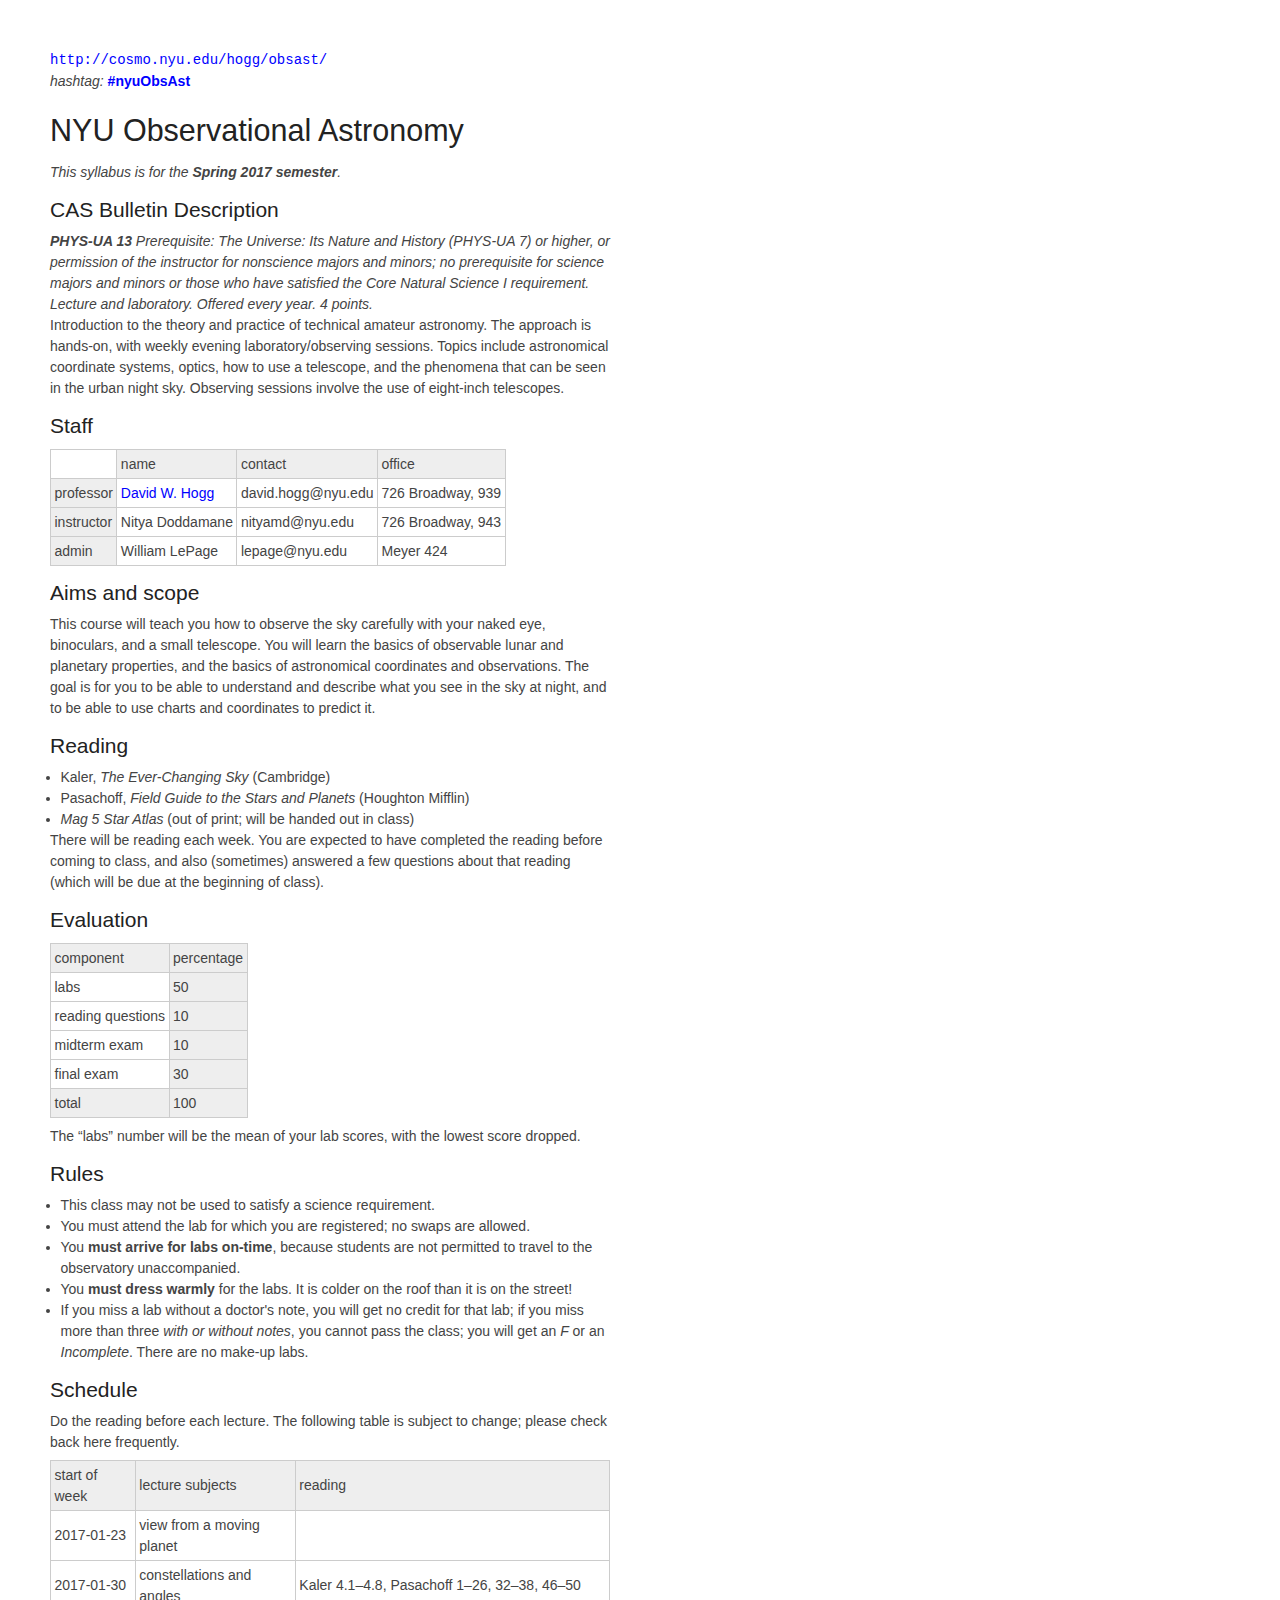
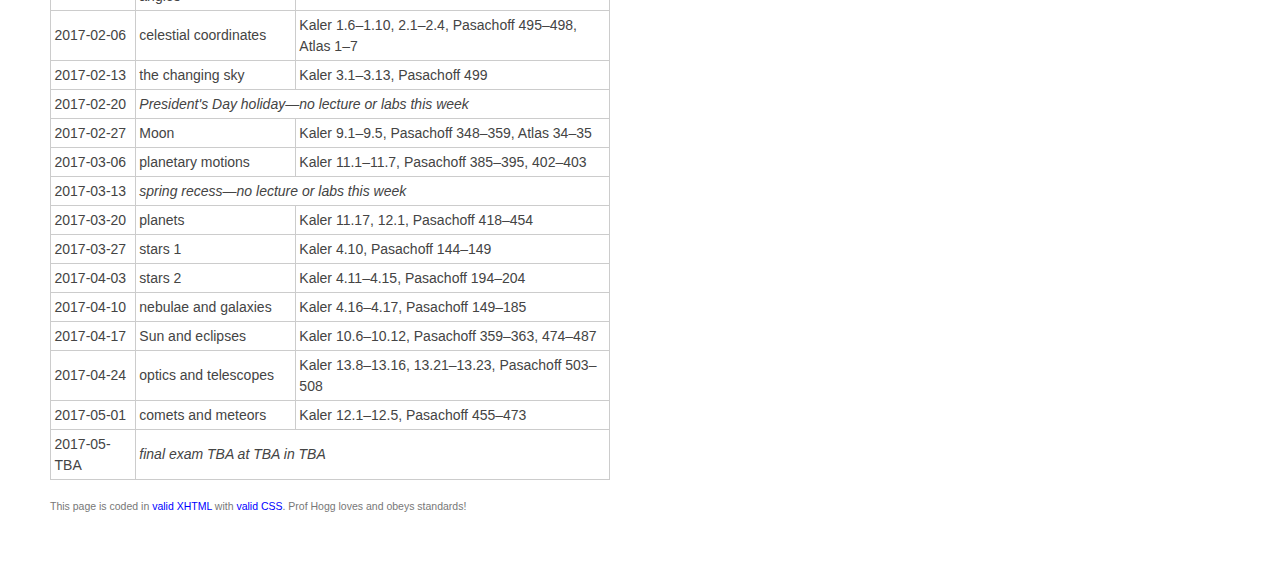
==== www/index.html @ b97e00bc "office" ====
<!DOCTYPE html PUBLIC "-//W3C//DTD XHTML 1.0 Transitional//EN"
  "http://www.w3.org/TR/xhtml1/DTD/xhtml1-transitional.dtd">
<html xmlns="http://www.w3.org/1999/xhtml">
<head>
  <meta name="robots" content="index,nofollow" />
  <meta name="Pragma" content="no-cache" />
  <meta http-equiv="Content-type" content="text/html;charset=UTF-8" />
  <link rel="stylesheet" type="text/css" href="physics.css" />
  <link rel="stylesheet" type="text/css" href="//fonts.googleapis.com/css?family=EB+Garamond" />
  <title>NYU Observational Astronomy Spring 2017</title>
</head>
<body>
<div id="container">
<p class="noindent"><a href="http://cosmo.nyu.edu/hogg/obsast/">
<tt>http://cosmo.nyu.edu/hogg/obsast/</tt></a></p>
<p class="noindent"><i>hashtag:</i> <b><a href="https://twitter.com/hashtag/nyuObsAst">#nyuObsAst</a></b></p>

<h1>NYU Observational Astronomy</h1>
<p class="noindent"><i>This syllabus is for the <b>Spring 2017 semester</b>.</i></p>

<h2>CAS Bulletin Description</h2>
<p class="noindent"><i><b>PHYS-UA 13</b>  Prerequisite: The Universe: Its Nature and History (PHYS-UA 7) or higher, or permission of the instructor for nonscience majors and minors; no prerequisite for science majors and minors or those who have satisfied the Core  Natural Science I requirement. Lecture and laboratory. Offered every year. 4 points.</i><br/>
Introduction to the theory and practice of technical amateur astronomy. The approach is hands-on, with weekly evening laboratory/observing sessions. Topics include astronomical coordinate systems, optics, how to use a telescope, and the phenomena that can be seen in the urban night sky. Observing sessions involve the use of eight-inch telescopes.</p>

<h2>Staff</h2>
<table>
<tr><td></td>
    <th>name</th>
    <th>contact</th>
    <th>office</th>
<tr><th>professor</th>
    <td><a href="http://cosmo.nyu.edu/hogg/">David&nbsp;W.&nbsp;Hogg</a></td>
    <td><span style="unicode-bidi:bidi-override; direction: rtl;">ude.uyn@ggoh.divad</span></td>
    <td>726&nbsp;Broadway, 939</td></tr>
<tr><th>instructor</th>
    <td>Nitya&nbsp;Doddamane</td>
    <td><span style="unicode-bidi:bidi-override; direction: rtl;">ude.uyn@dmaytin</span></td>
    <td>726&nbsp;Broadway, 943</td></tr>
<tr><th>admin</th>
    <td>William&nbsp;LePage</td>
    <td><span style="unicode-bidi:bidi-override; direction: rtl;">ude.uyn@egapel</span></td>
    <td>Meyer 424</td></tr>
</table>

<h2>Aims and scope</h2>
<p class="noindent">This course will teach you how to observe the sky carefully
with your naked eye, binoculars, and a small telescope. You will learn
the basics of observable lunar and planetary properties, and the
basics of astronomical coordinates and observations. The goal is for
you to be able to understand and describe what you see in the sky at
night, and to be able to use charts and coordinates to predict it.</p>

<h2>Reading</h2>
<ul>
 <li>Kaler,
  <i>The Ever-Changing Sky</i>
     (Cambridge)</li>
 <li>Pasachoff,
  <i>Field Guide to the Stars and Planets</i>
     (Houghton Mifflin)</li>
 <li>
  <i>Mag 5 Star Atlas</i>
     (out of print; will be handed out in class)</li>
</ul>
<p class="noindent">There will be reading each week. You are expected
to have completed the reading before coming to class, and also
(sometimes) answered a few questions about that reading (which will be
due at the beginning of class).</p>

<h2>Evaluation</h2>
<table>
  <tr><th>component</th>        <th>percentage</th></tr>
  <tr><td>labs</td>             <th>50</th></tr>
  <tr><td>reading questions</td><th>10</th></tr>
  <tr><td>midterm exam</td>     <th>10</th></tr>
  <tr><td>final exam</td>       <th>30</th></tr>
  <tr><th>total</th>            <th>100</th></tr>
</table>
<p class="noindent">The &ldquo;labs&rdquo; number will be the mean of
your lab scores, with the lowest score dropped.</p>

<h2>Rules</h2>
<ul>
 <li>This class may not be used to satisfy a science requirement.</li>
 <li>You must attend the lab for which you are registered; no swaps
     are allowed.</li>
 <li>You <b>must arrive for labs on-time</b>, because students are not
     permitted to travel to the observatory unaccompanied.</li>
 <li>You <b>must dress warmly</b> for the labs. It is colder on the
     roof than it is on the street!
 <li>If you miss a lab without a doctor's note, you will get no credit
     for that lab; if you miss more than three <i>with or without
     notes</i>, you cannot pass the class; you will get an <i>F</i> or
     an <i>Incomplete</i>. There are no make-up labs.</li>
</ul>

<h2>Schedule</h2>
<p class="noindent">Do the reading before each lecture.
The following table is subject to change; please
check back here frequently.</p>
<table>
<tr><th>start of week</th>
    <th>lecture subjects</th>
    <th>reading</th>
    </tr>
 <tr>
  <td>2017-01-23</td>
  <td>view from a moving planet</td>
  <td></td>
 </tr>
 <tr>
  <td>2017-01-30</td>
  <td>constellations and angles</td>
  <td>Kaler&nbsp;4.1&ndash;4.8,
      Pasachoff&nbsp;1&ndash;26, 32&ndash;38, 46&ndash;50</td>
 </tr>
 <tr>
  <td>2017-02-06</td>
  <td>celestial coordinates</td>
  <td>Kaler&nbsp;1.6&ndash;1.10, 2.1&ndash;2.4,
      Pasachoff&nbsp;495&ndash;498,
      Atlas&nbsp;1&ndash;7</td>
 </tr>
 <tr>
  <td>2017-02-13</td>
  <td>the changing sky</td>
  <td>Kaler&nbsp;3.1&ndash;3.13,
      Pasachoff&nbsp;499</td>
 </tr>
 <tr>
  <td>2017-02-20</td>
  <td colspan="4"><i>President's Day holiday&mdash;no lecture or labs this week</i></td>
 </tr>
 <tr>
  <td>2017-02-27</td>
  <td>Moon</td>
  <td>Kaler&nbsp;9.1&ndash;9.5,
      Pasachoff&nbsp;348&ndash;359,
      Atlas&nbsp;34&ndash;35</td>
 </tr>
 <tr>
  <td>2017-03-06</td>
  <td>planetary motions</td>
  <td>Kaler&nbsp;11.1&ndash;11.7,
      Pasachoff&nbsp;385&ndash;395, 402&ndash;403</td>
 </tr>
 <tr>
  <td>2017-03-13</td>
  <td colspan="4"><i>spring recess&mdash;no lecture or labs this week</i></td>
 </tr>
 <tr>
  <td>2017-03-20</td>
  <td>planets</td>
  <td>Kaler&nbsp;11.17, 12.1,
      Pasachoff&nbsp;418&ndash;454</td>
 </tr>
 <tr>
  <td>2017-03-27</td>
  <td>stars 1</td>
  <td>Kaler&nbsp;4.10,
      Pasachoff&nbsp;144&ndash;149</td>
 </tr>
 <tr>
  <td>2017-04-03</td>
  <td>stars 2</td>
  <td>Kaler&nbsp;4.11&ndash;4.15,
      Pasachoff&nbsp;194&ndash;204</td>
 </tr>
 <tr>
  <td>2017-04-10</td>
  <td>nebulae and galaxies</td>
  <td>Kaler&nbsp;4.16&ndash;4.17,
      Pasachoff&nbsp;149&ndash;185</td>
 </tr>
 <tr>
  <td>2017-04-17</td>
  <td>Sun and eclipses</td>
  <td>Kaler&nbsp;10.6&ndash;10.12,
      Pasachoff&nbsp;359&ndash;363, 474&ndash;487</td>
 </tr>
 <tr>
  <td>2017-04-24</td>
  <td>optics and telescopes</td>
  <td>Kaler&nbsp;13.8&ndash;13.16, 13.21&ndash;13.23,
      Pasachoff&nbsp;503&ndash;508</td>
 </tr>
 <tr>
  <td>2017-05-01</td>
  <td>comets and meteors</td>
  <td>Kaler&nbsp;12.1&ndash;12.5,
      Pasachoff&nbsp;455&ndash;473</td>
 </tr>
 <tr>
  <td>2017-05-TBA</td>
  <td colspan="4"><i>final exam TBA at TBA in TBA</i></td>
 </tr>
</table>

<p class="footnote">This page is coded in <a
href="http://validator.w3.org/check?uri=referer">valid XHTML</a> with
<a href="http://jigsaw.w3.org/css-validator/check/referer">valid
CSS</a>.  Prof&nbsp;Hogg loves and obeys standards!</p>

</div>
</body>
</html>
---- www/physics.css ----
/* basic text */
body{
	font:14px/1.5 Lato, "Helvetica Neue", Helvetica, Arial, sans-serif;
	color: #444;
}
p{
	margin: 0ex 0em 0ex 0em;
	padding: 0ex 0em;
	text-indent: 1.5em;
}
.noindent {
	text-indent: 0.0em;
}
.footnote {
	padding: 2.0ex 0em;
	text-indent: 0.0em;
	font-size: 75%;
	color: #777;
}

/* headers */
h1, h2, h3, h4, h5, h6{
	font-weight: normal;
	color: #222;
	margin: 1.0ex 0em 0.5ex 0em;
	padding: 0ex 0em;
}
h1{
	font-size: 218%
}
h2{
	font-size: 150%
}
h3{
	font-size: 125%;
}
h4{
	font-size: 112%;
}

/* general containers formatting */
#container{
	width: auto;
	max-width: 40em;
	background: #fff;
	padding: 3em;
}

/* Links */
a{
	text-decoration: none;
}
a:link {
  color: #00f;
}
a:visited {
  color: #009;
}
a:active {
  color: #f0f;
}
a:hover {
	text-decoration: underline;
  	color: #33f;
}

/* Lists */
ul{
	margin: 0ex 0em 0ex 0em;
	padding: 0ex 0em;
	list-style: disc outside;
}
dl{
	margin: 0ex 0em 0ex 0em;
	padding: 0ex 0em;
	list-style: none;
}
dd{
	margin: 0ex 0em 0ex 1em;
	padding: 0ex 0.0em;
}
dt{
	margin: 0ex 0em 0ex 0em;
	padding: 0ex 0.0em;
}
li{
	margin: 0ex 0em 0ex 0.75em;
	padding: 0ex 0.0em;
}

/* tables */
table{
	margin: 1ex 0 1ex 0;
	border-spacing: 0 0;
	border-collapse: collapse;
}
th{
	font-weight: normal;
	text-align: left;
	padding: 0.25em;
	border-style: solid;
	border-width: 1px;
	border-color: #ccc;
	background: #eee;
}
td{
	padding: 0.25em;
	border-style: solid;
	border-width: 1px;
	border-color: #ccc;
}
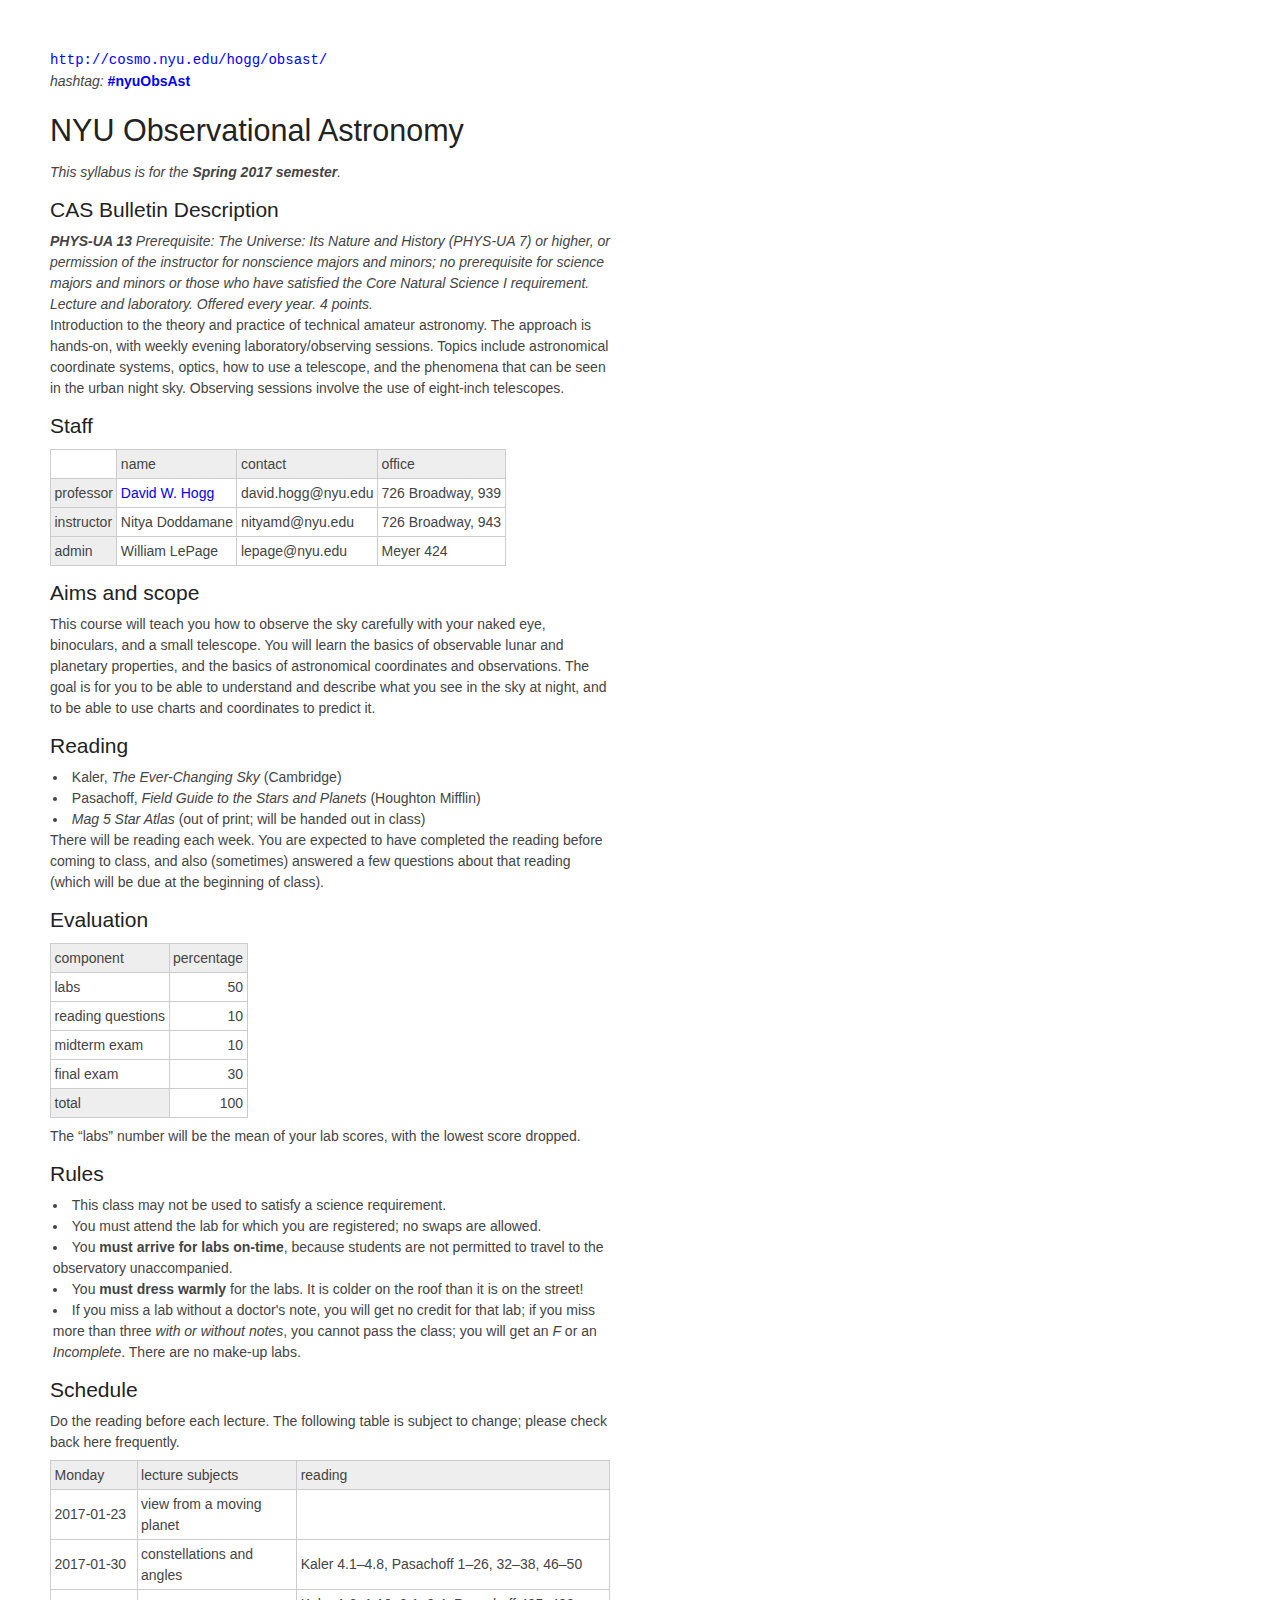
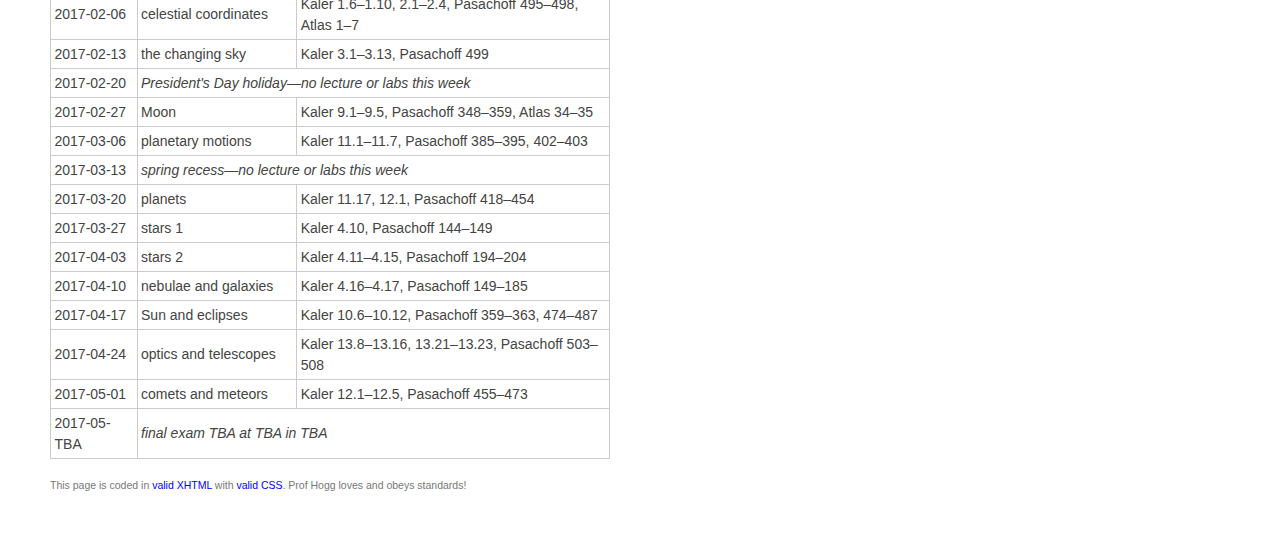
==== commit 921a7528: "tweaks" ====
--- a/www/index.html
+++ b/www/index.html
@@ -5,7 +5,7 @@
   <meta name="robots" content="index,nofollow" />
   <meta name="Pragma" content="no-cache" />
   <meta http-equiv="Content-type" content="text/html;charset=UTF-8" />
-  <link rel="stylesheet" type="text/css" href="physics.css" />
+  <link rel="stylesheet" type="text/css" href="obsast.css" />
   <link rel="stylesheet" type="text/css" href="//fonts.googleapis.com/css?family=EB+Garamond" />
   <title>NYU Observational Astronomy Spring 2017</title>
 </head>
@@ -27,7 +27,7 @@
 <tr><td></td>
     <th>name</th>
     <th>contact</th>
-    <th>office</th>
+    <th>office</th></tr>
 <tr><th>professor</th>
     <td><a href="http://cosmo.nyu.edu/hogg/">David&nbsp;W.&nbsp;Hogg</a></td>
     <td><span style="unicode-bidi:bidi-override; direction: rtl;">ude.uyn@ggoh.divad</span></td>
@@ -70,11 +70,11 @@
 <h2>Evaluation</h2>
 <table>
   <tr><th>component</th>        <th>percentage</th></tr>
-  <tr><td>labs</td>             <th>50</th></tr>
-  <tr><td>reading questions</td><th>10</th></tr>
-  <tr><td>midterm exam</td>     <th>10</th></tr>
-  <tr><td>final exam</td>       <th>30</th></tr>
-  <tr><th>total</th>            <th>100</th></tr>
+  <tr><td>labs</td>             <td align="right">50</td></tr>
+  <tr><td>reading questions</td><td align="right">10</td></tr>
+  <tr><td>midterm exam</td>     <td align="right">10</td></tr>
+  <tr><td>final exam</td>       <td align="right">30</td></tr>
+  <tr><th>total</th>            <td align="right">100</td></tr>
 </table>
 <p class="noindent">The &ldquo;labs&rdquo; number will be the mean of
 your lab scores, with the lowest score dropped.</p>
@@ -87,7 +87,7 @@
  <li>You <b>must arrive for labs on-time</b>, because students are not
      permitted to travel to the observatory unaccompanied.</li>
  <li>You <b>must dress warmly</b> for the labs. It is colder on the
-     roof than it is on the street!
+     roof than it is on the street!</li>
  <li>If you miss a lab without a doctor's note, you will get no credit
      for that lab; if you miss more than three <i>with or without
      notes</i>, you cannot pass the class; you will get an <i>F</i> or
@@ -99,7 +99,7 @@
 The following table is subject to change; please
 check back here frequently.</p>
 <table>
-<tr><th>start of week</th>
+<tr><th>Monday</th>
     <th>lecture subjects</th>
     <th>reading</th>
     </tr>
--- a/www/obsast.css
+++ b/www/obsast.css
@@ -0,0 +1,111 @@
+/* basic text */
+body{
+	font:14px/1.5 Lato, "Helvetica Neue", Helvetica, Arial, sans-serif;
+	color: #444;
+}
+p{
+	margin: 0ex 0em 0ex 0em;
+	padding: 0ex 0em;
+	text-indent: 1.5em;
+}
+.noindent {
+	text-indent: 0.0em;
+}
+.footnote {
+	padding: 2.0ex 0em;
+	text-indent: 0.0em;
+	font-size: 75%;
+	color: #777;
+}
+
+/* headers */
+h1, h2, h3, h4, h5, h6{
+	font-weight: normal;
+	color: #222;
+	margin: 1.0ex 0em 0.5ex 0em;
+	padding: 0ex 0em;
+}
+h1{
+	font-size: 218%
+}
+h2{
+	font-size: 150%
+}
+h3{
+	font-size: 125%;
+}
+h4{
+	font-size: 112%;
+}
+
+/* general containers formatting */
+#container{
+	width: auto;
+	max-width: 40em;
+	background: #fff;
+	padding: 3em;
+}
+
+/* Links */
+a{
+	text-decoration: none;
+}
+a:link {
+  color: #00f;
+}
+a:visited {
+  color: #009;
+}
+a:active {
+  color: #f0f;
+}
+a:hover {
+	text-decoration: underline;
+  	color: #33f;
+}
+
+/* Lists */
+ul{
+	margin: 0ex 0em 0ex 0em;
+	padding: 0ex 0em;
+	list-style: disc inside;
+}
+dl{
+	margin: 0ex 0em 0ex 0em;
+	padding: 0ex 0em;
+	list-style: none;
+}
+dd{
+	margin: 0ex 0em 0ex 1em;
+	padding: 0ex 0.0em;
+}
+dt{
+	margin: 0ex 0em 0ex 0em;
+	padding: 0ex 0.0em;
+}
+li{
+	margin: 0ex 0em 0ex 0.2em;
+	padding: 0ex 0.0em;
+}
+
+/* tables */
+table{
+	margin: 1ex 0 1ex 0;
+	border-spacing: 0 0;
+	border-collapse: collapse;
+}
+th{
+	font-weight: normal;
+	text-align: left;
+	padding: 0.25em;
+	border-style: solid;
+	border-width: 1px;
+	border-color: #ccc;
+	background: #eee;
+}
+td{
+	padding: 0.25em;
+	border-style: solid;
+	border-width: 1px;
+	border-color: #ccc;
+}
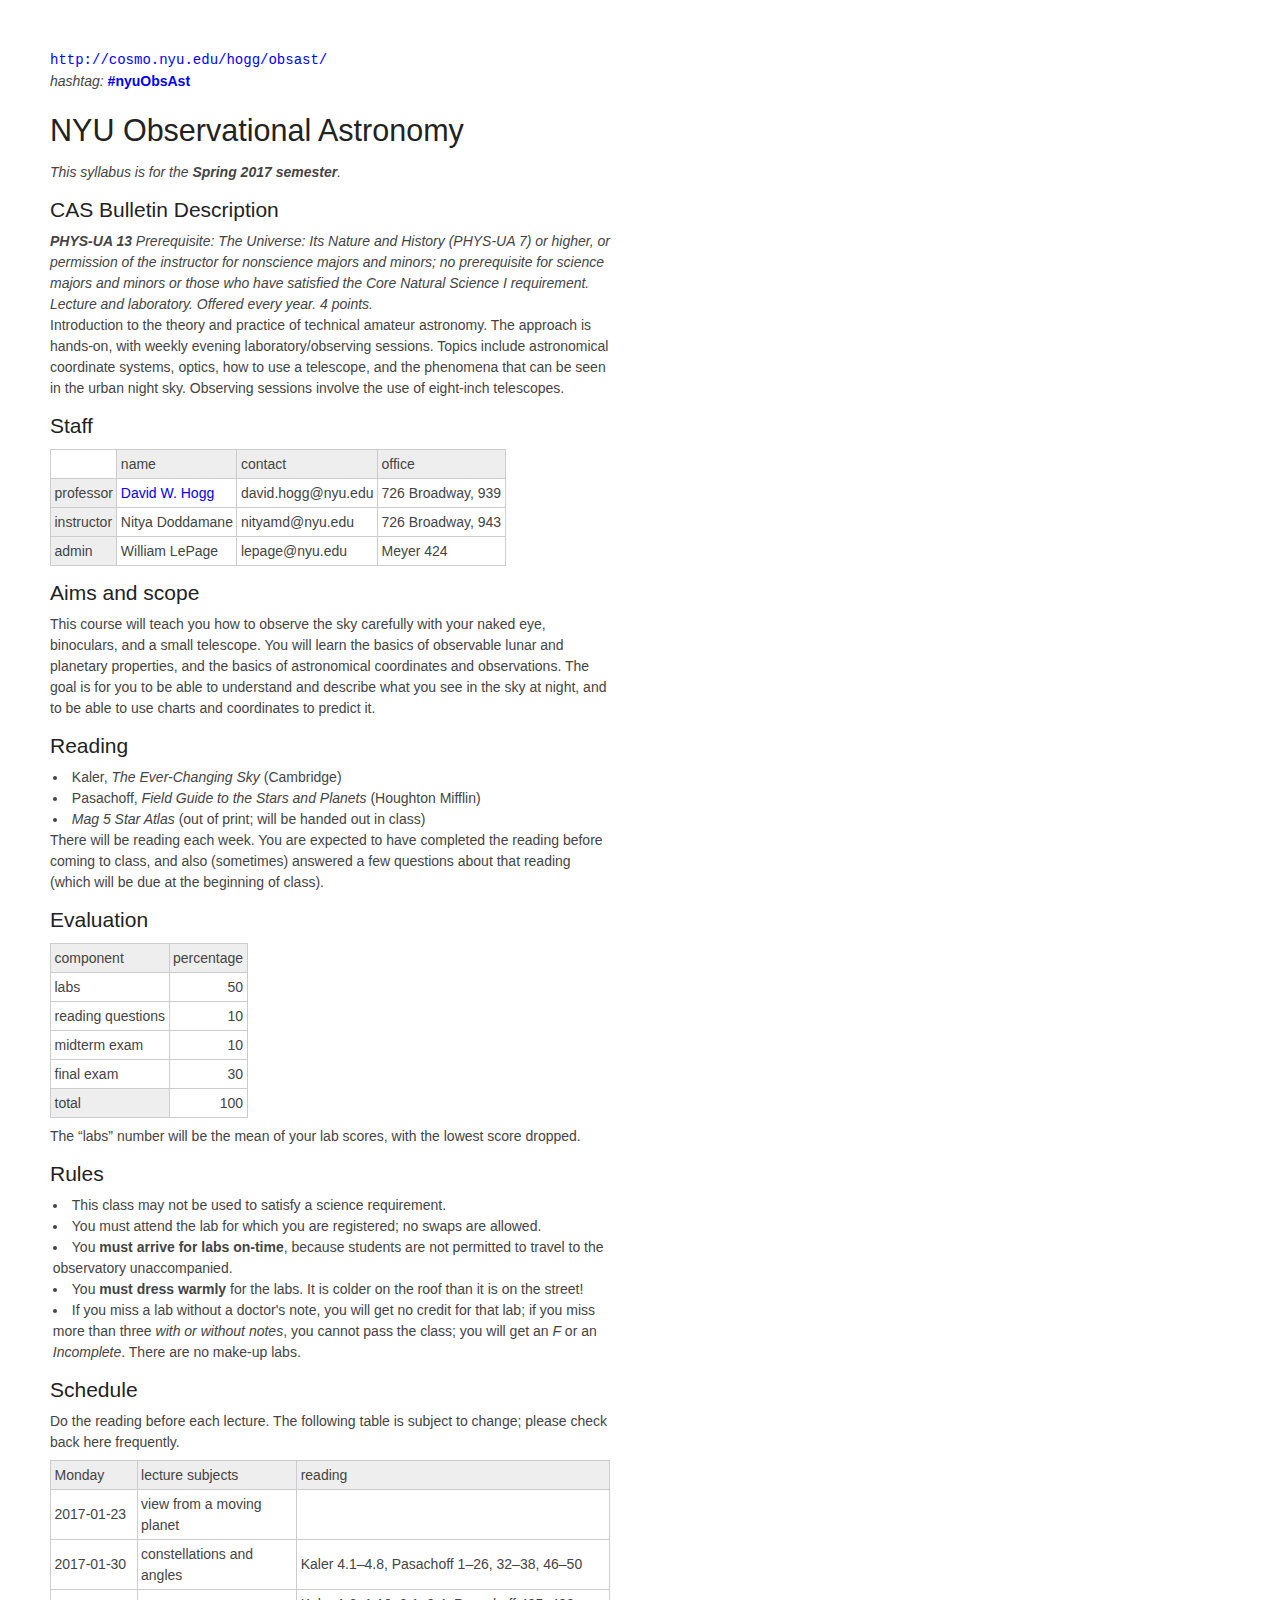
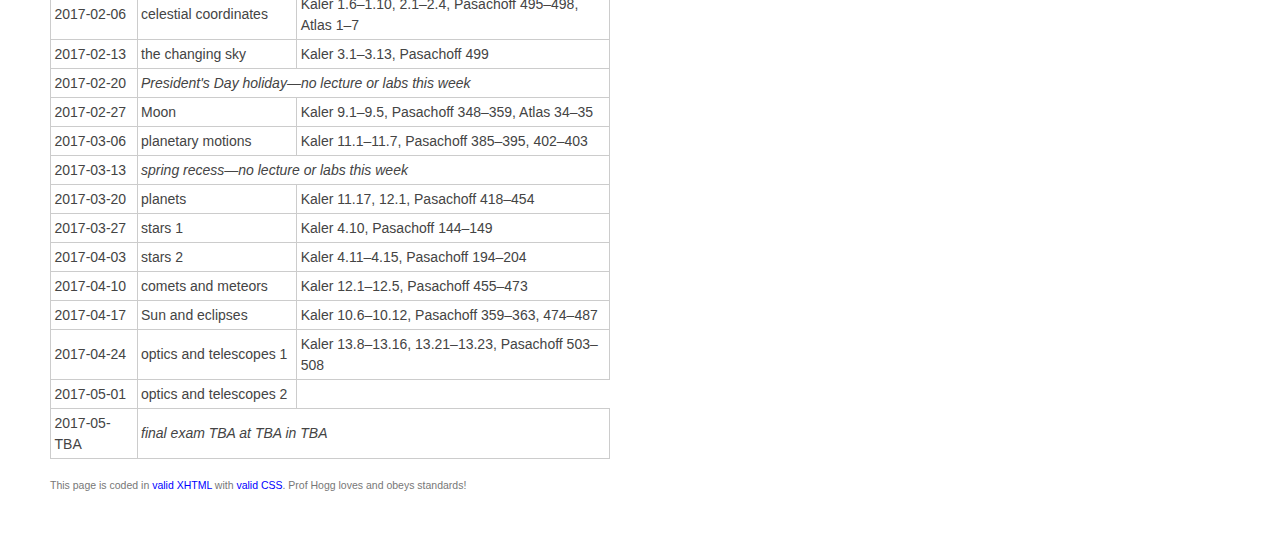
==== commit 02eaee6e: "no more galaxies" ====
--- a/www/index.html
+++ b/www/index.html
@@ -168,9 +168,9 @@
  </tr>
  <tr>
   <td>2017-04-10</td>
-  <td>nebulae and galaxies</td>
-  <td>Kaler&nbsp;4.16&ndash;4.17,
-      Pasachoff&nbsp;149&ndash;185</td>
+  <td>comets and meteors</td>
+  <td>Kaler&nbsp;12.1&ndash;12.5,
+      Pasachoff&nbsp;455&ndash;473</td>
  </tr>
  <tr>
   <td>2017-04-17</td>
@@ -180,15 +180,13 @@
  </tr>
  <tr>
   <td>2017-04-24</td>
-  <td>optics and telescopes</td>
+  <td>optics and telescopes 1</td>
   <td>Kaler&nbsp;13.8&ndash;13.16, 13.21&ndash;13.23,
       Pasachoff&nbsp;503&ndash;508</td>
  </tr>
  <tr>
   <td>2017-05-01</td>
-  <td>comets and meteors</td>
-  <td>Kaler&nbsp;12.1&ndash;12.5,
-      Pasachoff&nbsp;455&ndash;473</td>
+  <td>optics and telescopes 2</td>
  </tr>
  <tr>
   <td>2017-05-TBA</td>
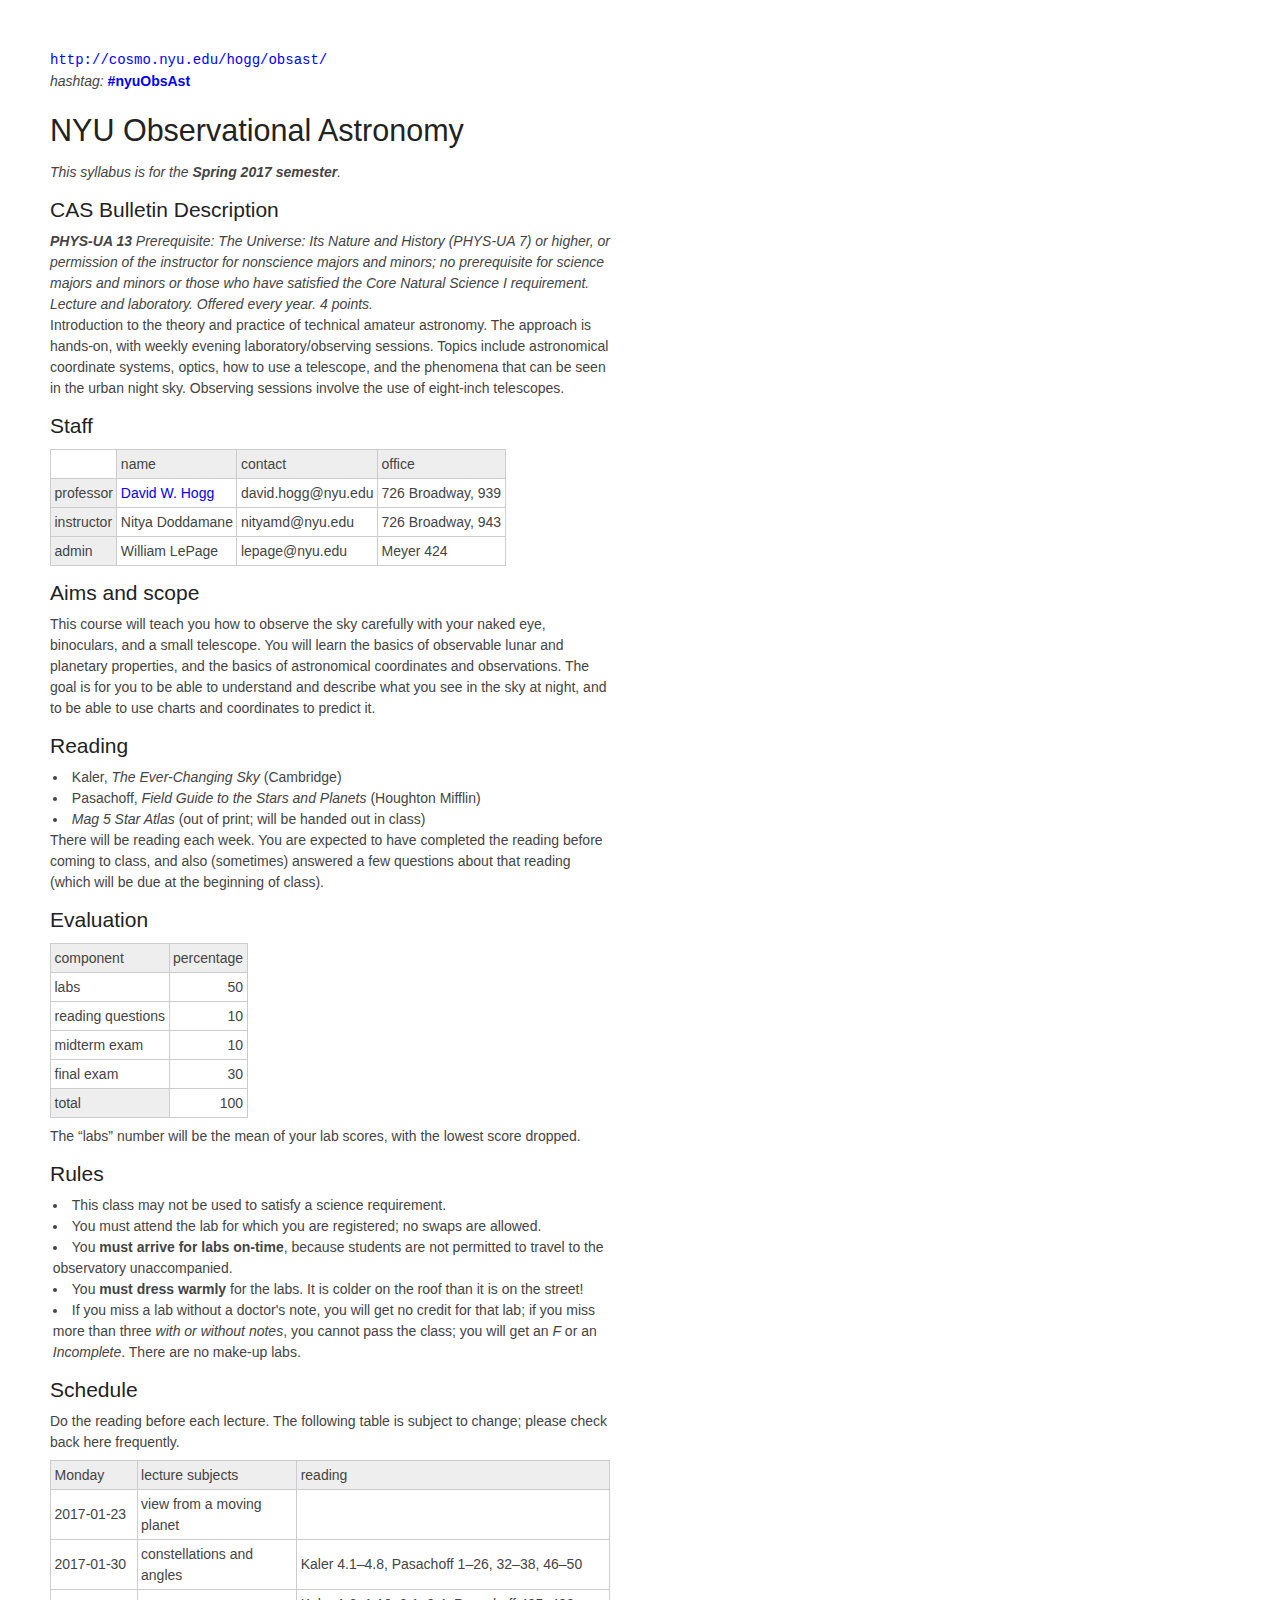
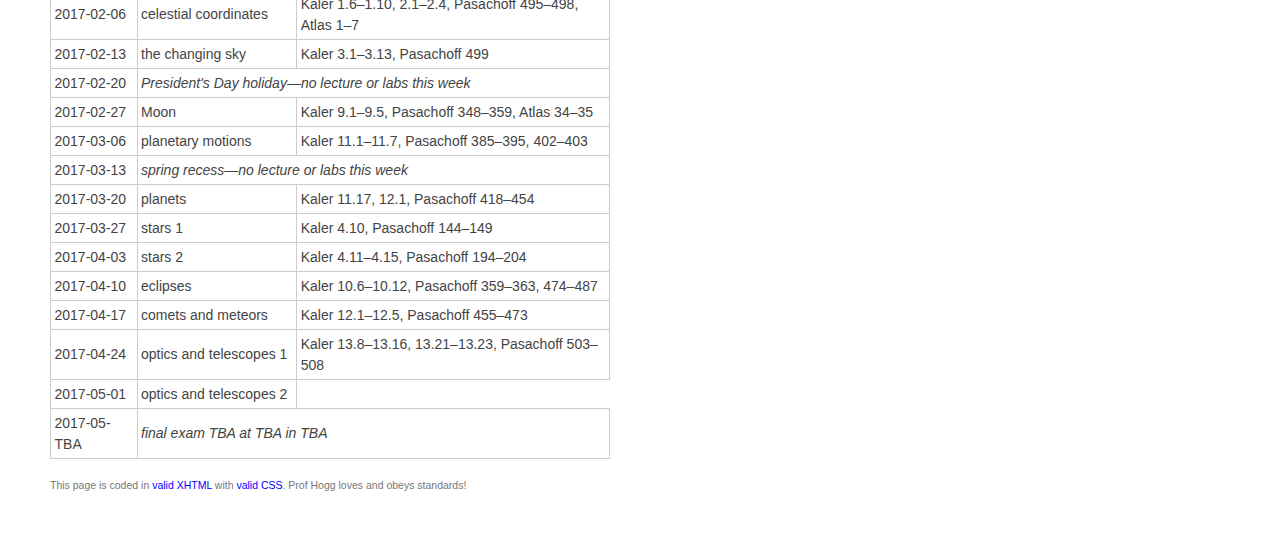
==== commit 1c37321e: "order" ====
--- a/www/index.html
+++ b/www/index.html
@@ -168,15 +168,15 @@
  </tr>
  <tr>
   <td>2017-04-10</td>
+  <td>eclipses</td>
+  <td>Kaler&nbsp;10.6&ndash;10.12,
+      Pasachoff&nbsp;359&ndash;363, 474&ndash;487</td>
+ </tr>
+ <tr>
+  <td>2017-04-17</td>
   <td>comets and meteors</td>
   <td>Kaler&nbsp;12.1&ndash;12.5,
       Pasachoff&nbsp;455&ndash;473</td>
- </tr>
- <tr>
-  <td>2017-04-17</td>
-  <td>Sun and eclipses</td>
-  <td>Kaler&nbsp;10.6&ndash;10.12,
-      Pasachoff&nbsp;359&ndash;363, 474&ndash;487</td>
  </tr>
  <tr>
   <td>2017-04-24</td>
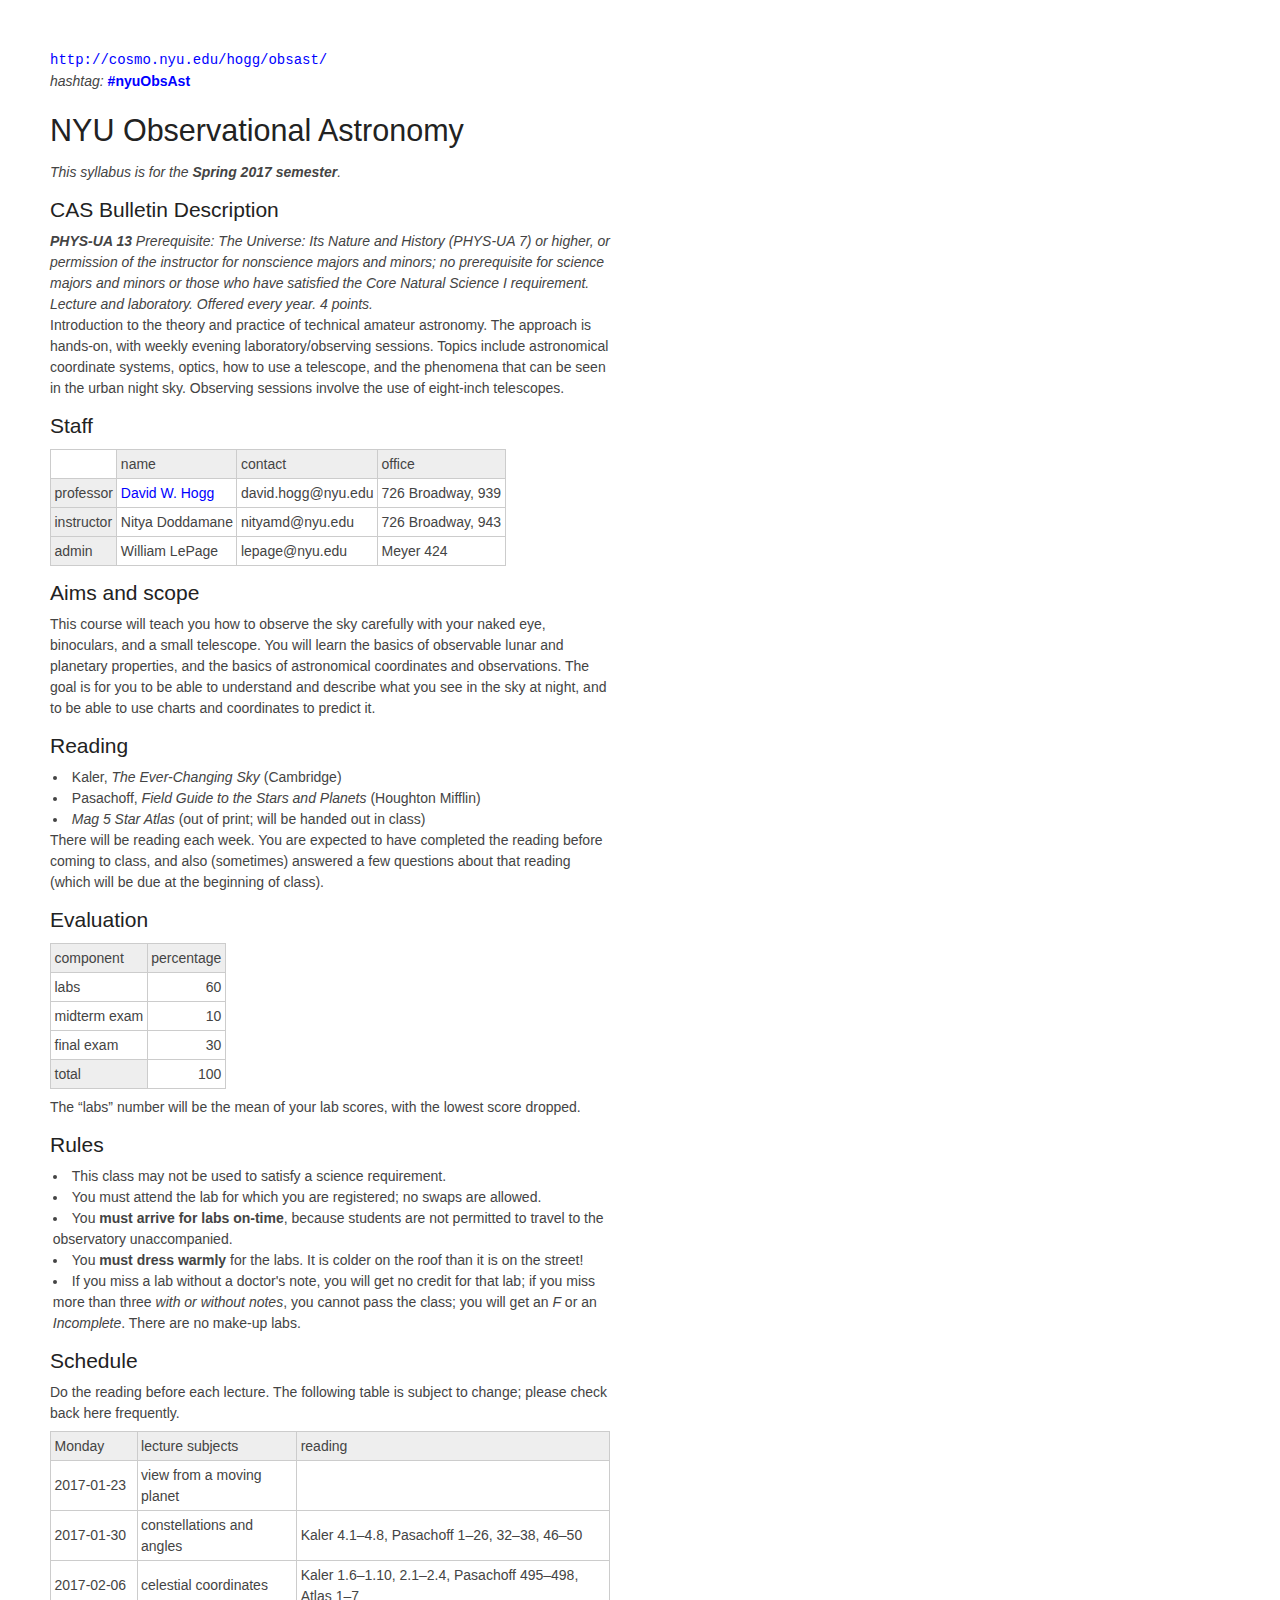
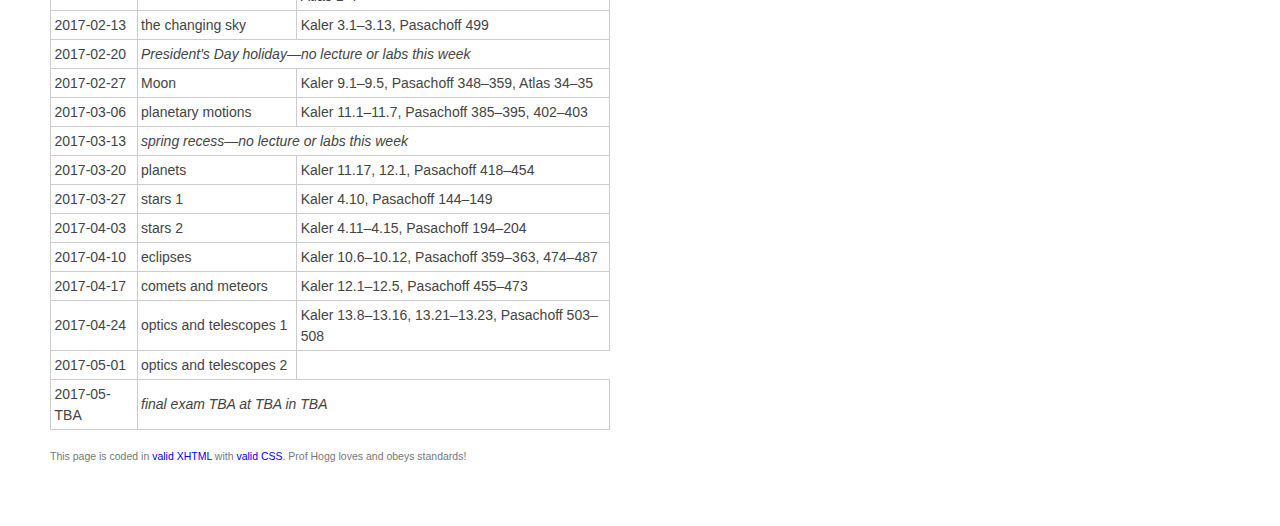
==== commit 76390e7c: "grading" ====
--- a/www/index.html
+++ b/www/index.html
@@ -70,8 +70,7 @@
 <h2>Evaluation</h2>
 <table>
   <tr><th>component</th>        <th>percentage</th></tr>
-  <tr><td>labs</td>             <td align="right">50</td></tr>
-  <tr><td>reading questions</td><td align="right">10</td></tr>
+  <tr><td>labs</td>             <td align="right">60</td></tr>
   <tr><td>midterm exam</td>     <td align="right">10</td></tr>
   <tr><td>final exam</td>       <td align="right">30</td></tr>
   <tr><th>total</th>            <td align="right">100</td></tr>
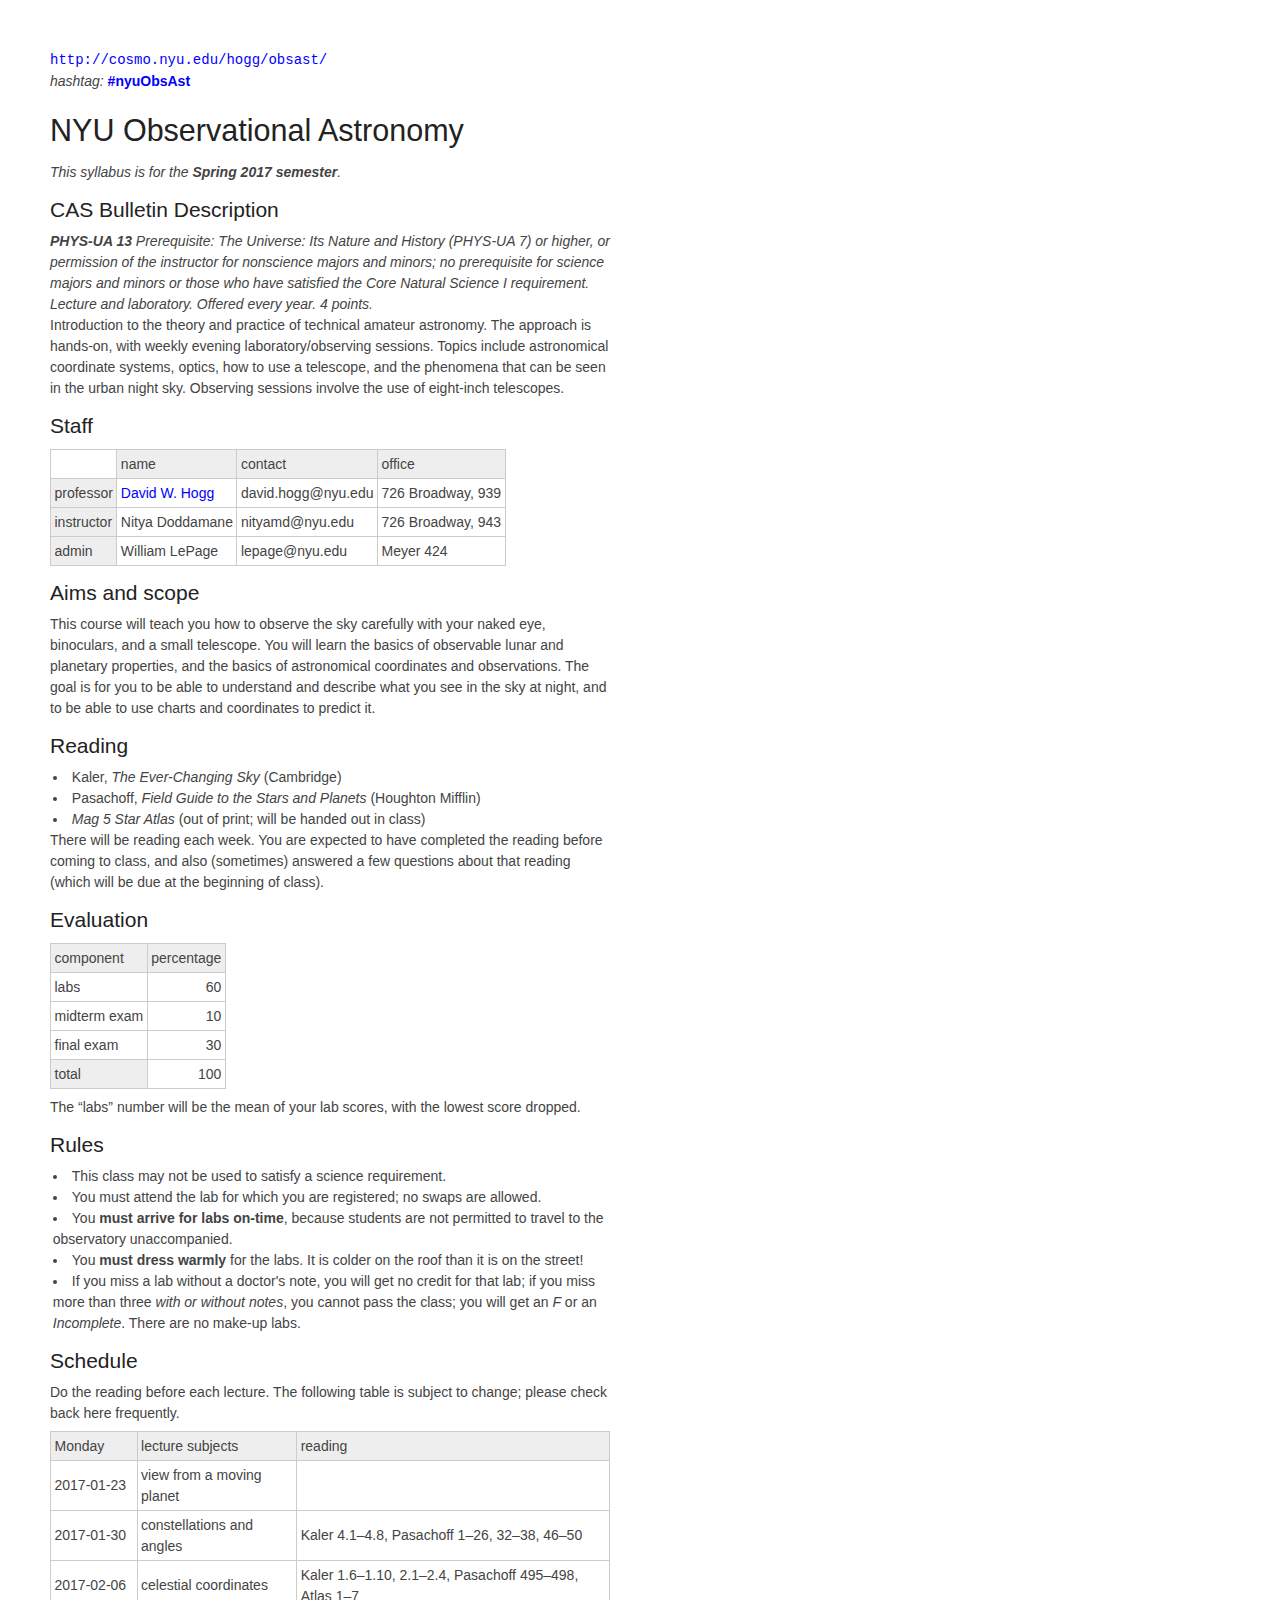
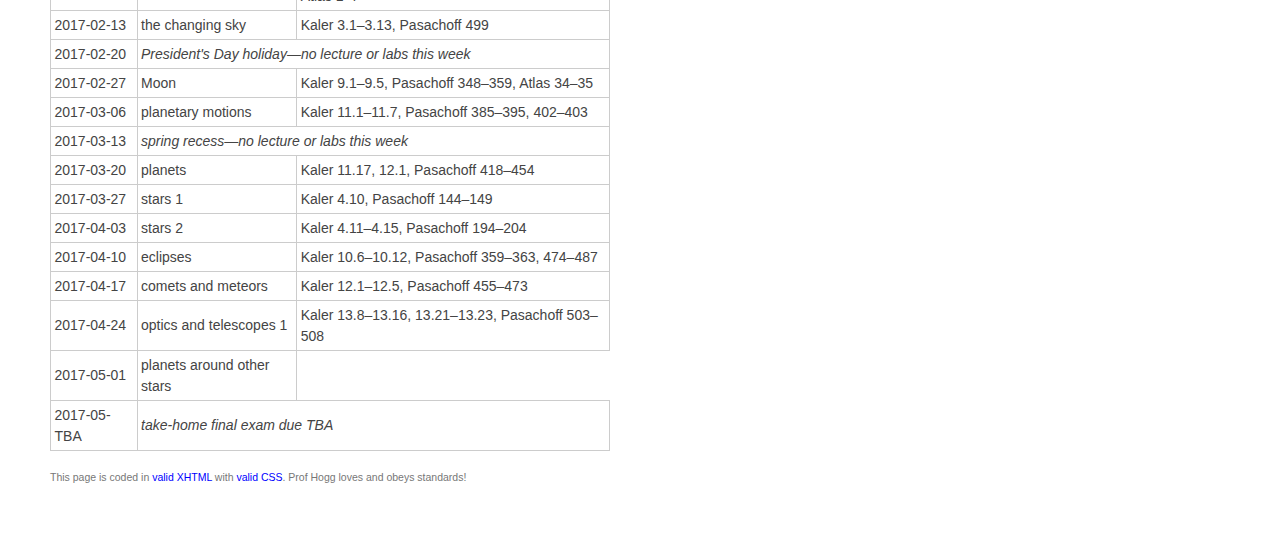
==== commit 2f9368e1: "schedule" ====
--- a/www/index.html
+++ b/www/index.html
@@ -185,11 +185,11 @@
  </tr>
  <tr>
   <td>2017-05-01</td>
-  <td>optics and telescopes 2</td>
+  <td>planets around other stars</td>
  </tr>
  <tr>
   <td>2017-05-TBA</td>
-  <td colspan="4"><i>final exam TBA at TBA in TBA</i></td>
+  <td colspan="4"><i>take-home final exam due TBA</i></td>
  </tr>
 </table>
 
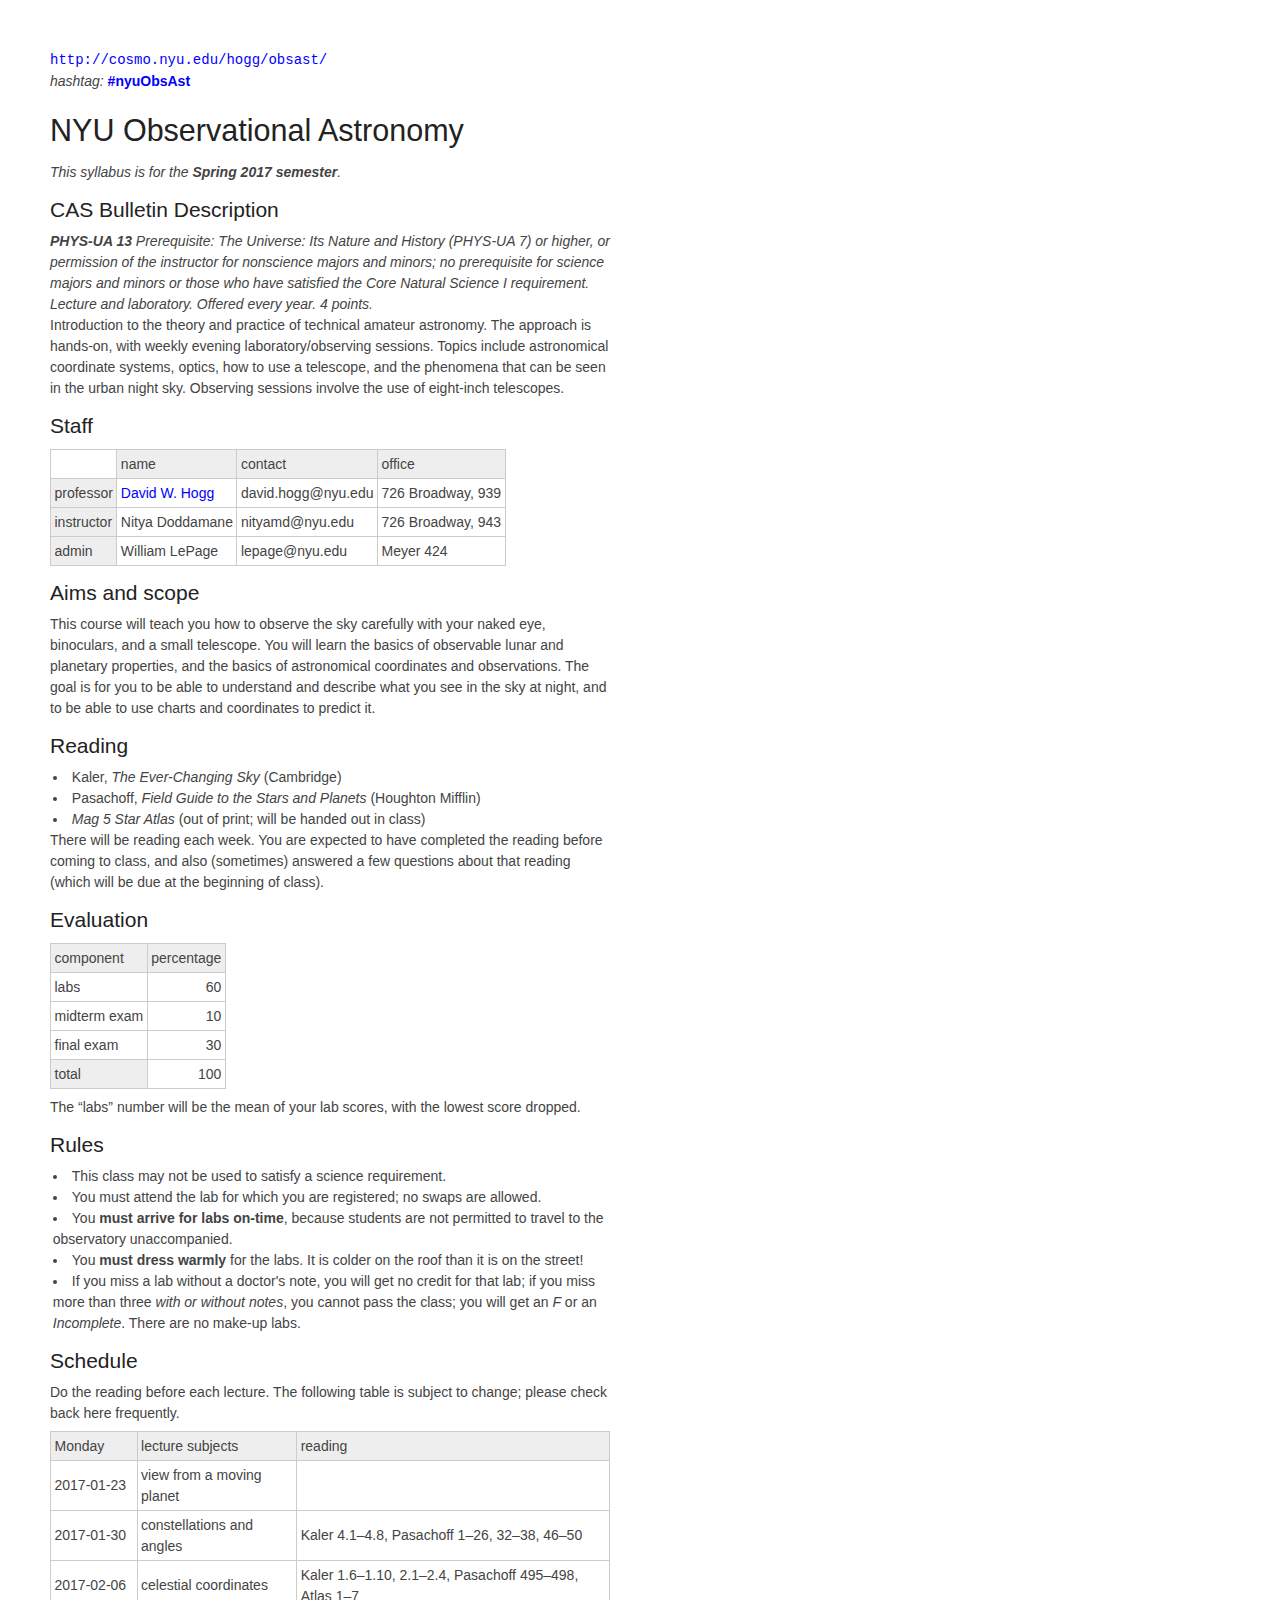
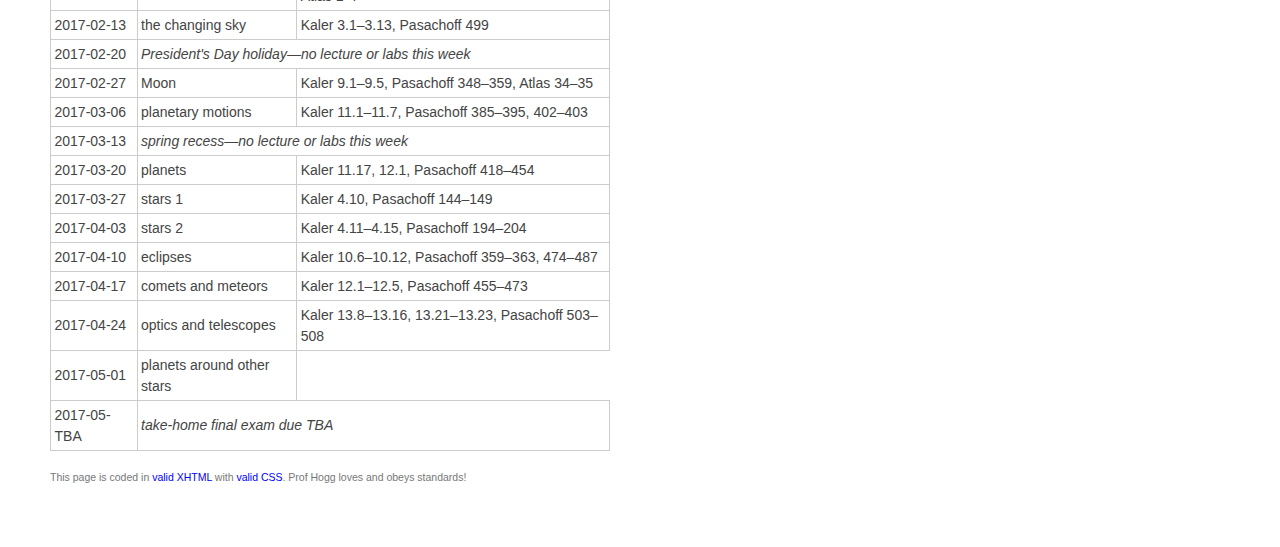
==== commit aca39777: "typo" ====
--- a/www/index.html
+++ b/www/index.html
@@ -179,7 +179,7 @@
  </tr>
  <tr>
   <td>2017-04-24</td>
-  <td>optics and telescopes 1</td>
+  <td>optics and telescopes</td>
   <td>Kaler&nbsp;13.8&ndash;13.16, 13.21&ndash;13.23,
       Pasachoff&nbsp;503&ndash;508</td>
  </tr>
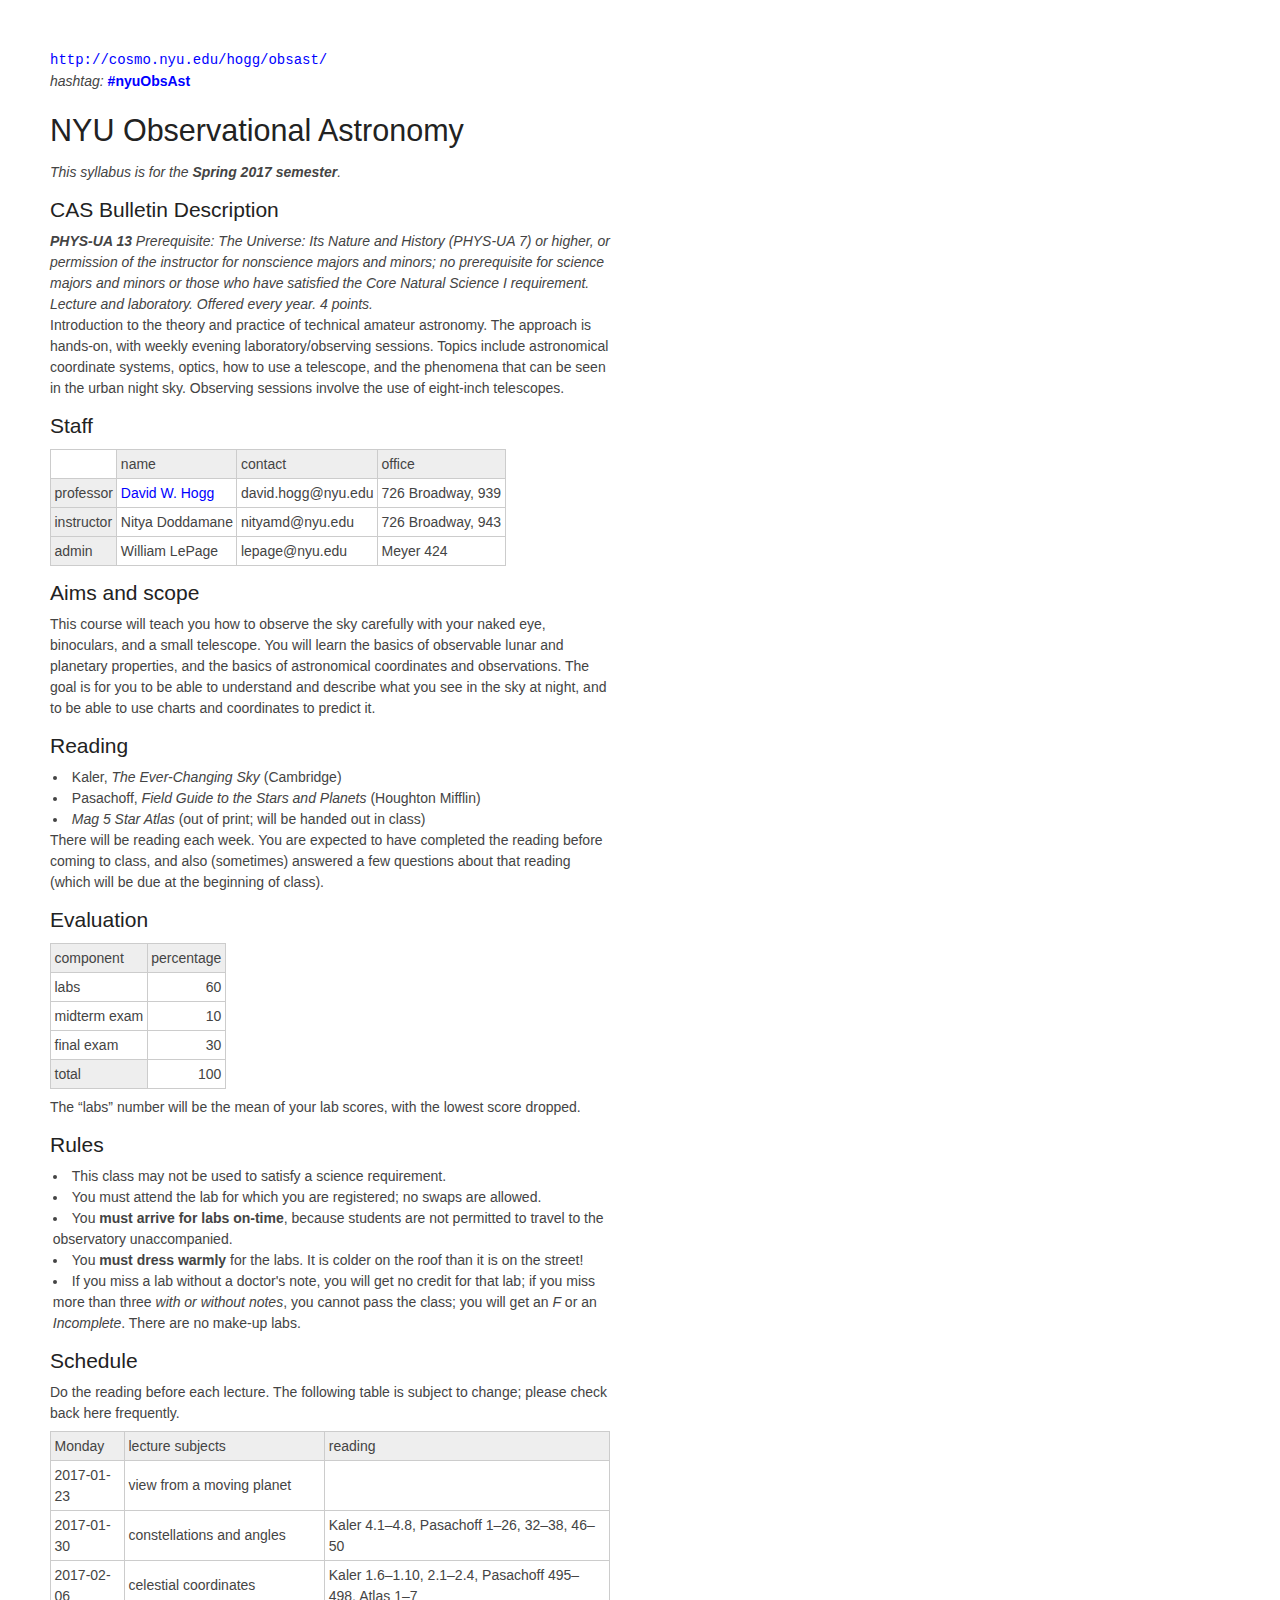
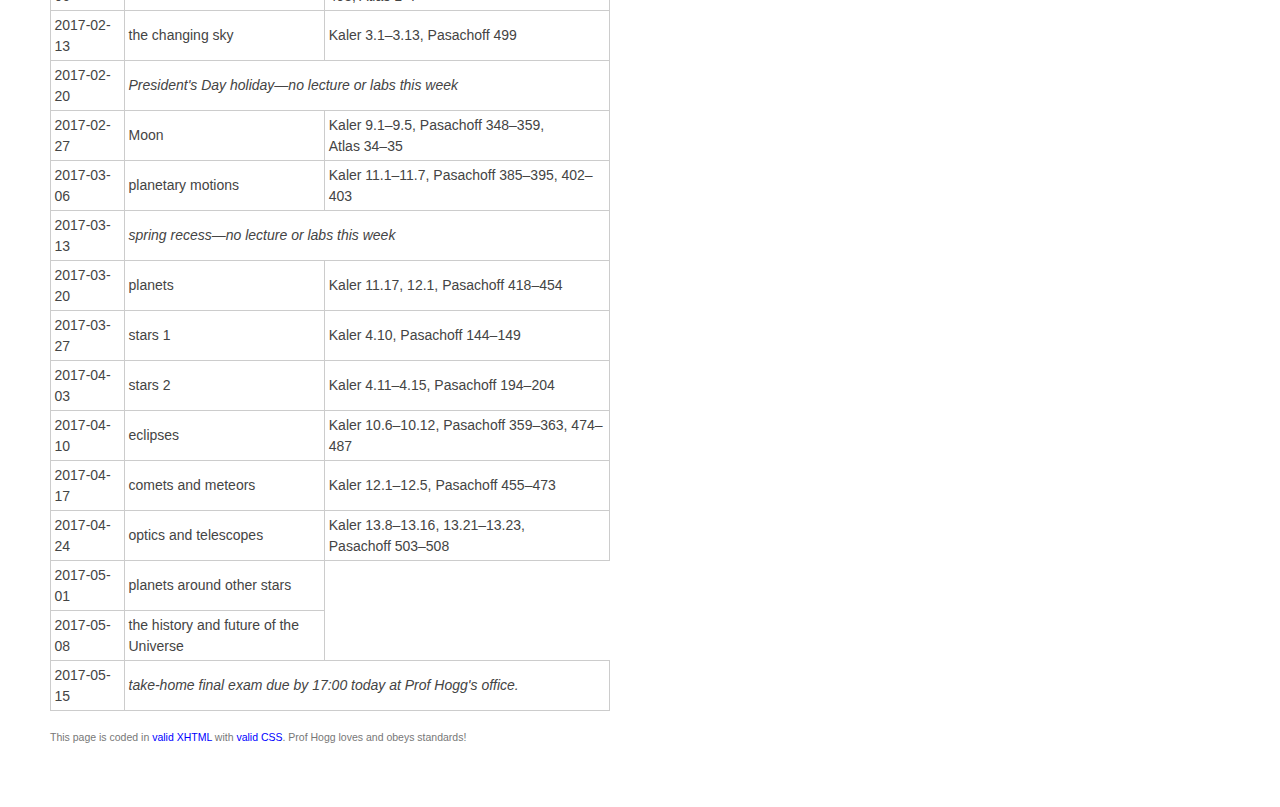
==== commit a1c7106c: "final" ====
--- a/www/index.html
+++ b/www/index.html
@@ -188,8 +188,12 @@
   <td>planets around other stars</td>
  </tr>
  <tr>
-  <td>2017-05-TBA</td>
-  <td colspan="4"><i>take-home final exam due TBA</i></td>
+  <td>2017-05-08</td>
+  <td>the history and future of the Universe</td>
+ </tr>
+ <tr>
+  <td>2017-05-15</td>
+  <td colspan="4"><i>take-home final exam due by 17:00 today at Prof Hogg's office.</i></td>
  </tr>
 </table>
 
